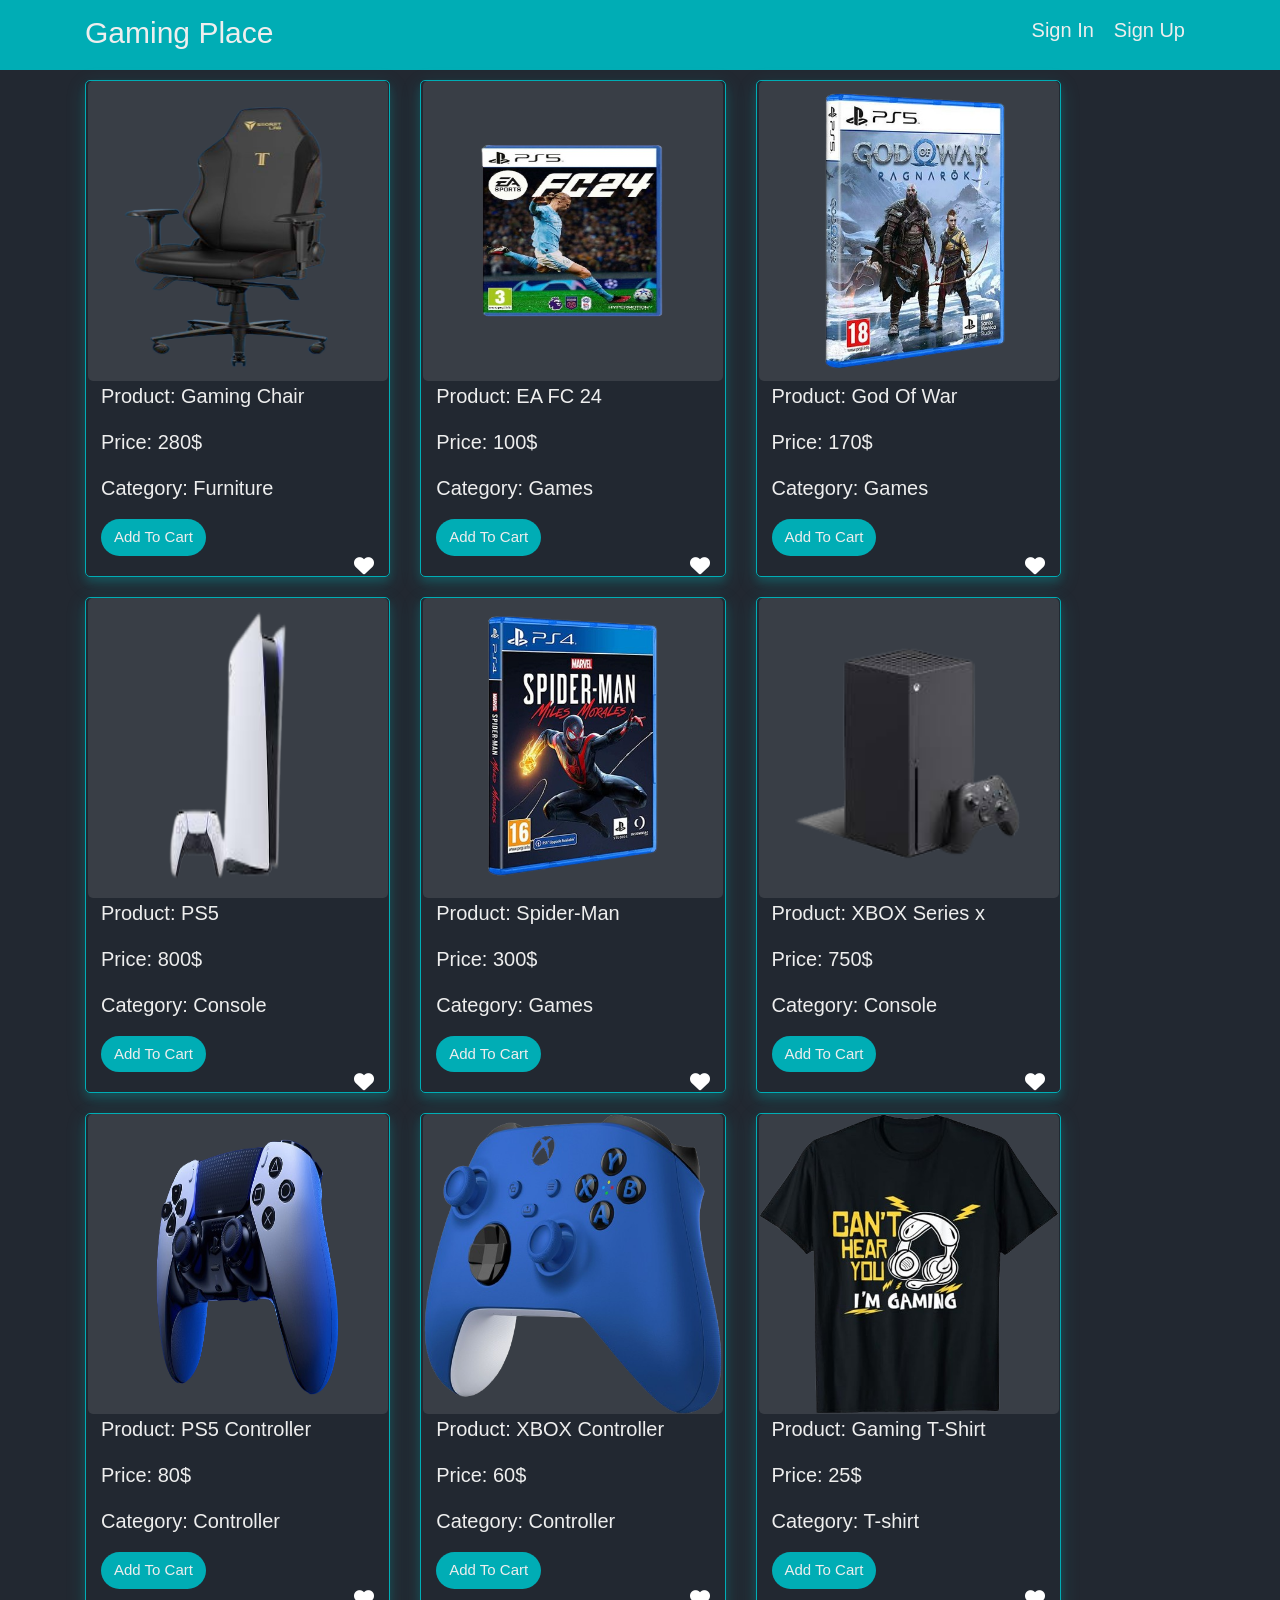
==== index.html @ 82668ee4 "first" ====
<html lang="en">
<head>
    <meta charset="UTF-8">
    <meta name="viewport" content="width=device-width, initial-scale=1.0">
    <link rel="stylesheet" href="css/all.css">
    <link rel="stylesheet" href="css/style.css">
    <link rel="stylesheet" href="https://cdn.jsdelivr.net/npm/bootstrap@4.6.2/dist/css/bootstrap.min.css">

    <title>Home</title>
</head>
<body class="bg_color">
    <header>
        <div class="container">
            <div class="header-content">
                <a href="index.html" class="homeIcon">Gaming Place</a>
                <nav>
                    <ul id="links">
                        <li><a href="signIn.html">Sign In</a></li>
                        <li><a href="signUp.html">Sign Up</a></li>
                    </ul>
                    <ul id="user-info">
                        <li><a href="#" id="user"></a></li>
                        <li class="shopping_cart">
                            <i class="fas fa-shopping-cart"></i>
                            <span class="badge"></span>
                            <div class="carts_products">
                                <div></div>
                                <a href="cartsproducts.html">View Products</a>
                            </div>
                        </li>
                        <li><a href="#" id="logout">Log Out</a></li>
                    </ul>
                </nav>
            </div>
        </div>
    </header>
    <!-- <div class="search">
        <div class="container">
            <div class="dropdown">
                <button class="btn dropdown-toggle" type="button" data-toggle="dropdown">Search By
                <span class="caret"></span></button>
                <ul class="dropdown-menu" id="search-method">
                  <li value="Category"><a href="#">By Category</a></li>
                  <li value="name"><a href="#">By Name</a></li>
                </ul>
              </div>
            </div>
            <input class="form-control" id="searchInput" type="text" placeholder="Search..">
            <button class="search-button btn">Search</button>

    </div> -->


    <section class="home">
        <div class="container">
            <div class="products row">
                <div class="product_item col-xl-3">
                    <img src="images/gamingChair.png" alt="gamingChair">
                    <div class="product_item_desc">
                    <p>Product: Gaming Chair </p>
                    <p price="280">Price: 280&dollar; </p>
                    <p>Category: Furniture </p>
                    </div>
                    <div class="product_item_action">
                        <button class="add_to_cart btn" style="display:block">Add To Cart</button>
                        <button class=" remove_from_car">Remove From Cart</button>
                    </div>              
                    <i class="fa-solid fa-heart fav" style="color: white;"></i> 
                </div>
            </div>
        </div>
    </section>    


    
    
    
    
    
    
    
<!-- /////////////////////////////////////////////////////////////////////////////////////////////////////////////////// -->    
    <script src="js/script.js"></script>

<!-- /////////////////////////////////////////////////////////////////////////////////////////////////////////////////// -->
    <!-- jQuery library -->
    <script src="https://cdn.jsdelivr.net/npm/jquery@3.7.1/dist/jquery.slim.min.js"></script>
    <!-- Popper JS -->
    <script src="https://cdn.jsdelivr.net/npm/popper.js@1.16.1/dist/umd/popper.min.js"></script>
    <!-- Latest compiled JavaScript -->
    <script src="https://cdn.jsdelivr.net/npm/bootstrap@4.6.2/dist/js/bootstrap.bundle.min.js"></script>
</body>
</html>
---- css/style.css ----
*
{
    padding: 0;
    margin: 0;
}
.bg_color{
    background-color: #222831;
}
header
{
    background-color: #00ADB5;
    height: 70px;
    padding: 10px 10px;
}
.header-content
{
    display: flex;
    justify-content:space-between;
}
.header-content .homeIcon
{
    text-decoration: none;
    font-size: 30px;
    color:#EEEEEE ;
}
nav ul
{
    display: flex;
    list-style: none;
    font-size: 20px;
}
nav li a{
    display: flex;
    color: #EEEEEE;
    min-width: 50px;
    padding: 5px;
    margin: 0px 5px;
}
/* **************************************************************************** */
.main-form
{
    position: absolute;
    top: 50%;
    left: 50%;
    transform: translate(-50%,-50%);
    width: 40%;
    text-align: center;
    background: linear-gradient(135deg, #393E46, #222831);
    padding: 20px;
}
.main-form h2
{
    font-size: 50px;
    color: #00ADB5;
}
.main-form form input
{
    display: block;
    width: 100%;
    margin: 5px 0px;
    height: 50px;
    border: 1px solid #00ADB5; 
    padding: 10px;
    
}
.main-form form p,a
{
    color: #00ADB5;
    text-decoration: none;
}
.main-form form input[type="submit"]:hover
{
    opacity: 0.5;
    color: #00ADB5;
    cursor: pointer;
}


/* *******************SEARCH********** */
.search
{
    width: 100%;
    background-color: #393E46;
    height: 60px;
    display: flex;
    flex-direction: row;
    padding: 5px;
}
.search input
{

    width:50%;
    float: left;
}
.btn
{
    color: #00ADB5;
}
.btn:hover
{
    color: #EEEEEE;

}
.dropdown button
{
    background-color: #222831;
    color: #00ADB5;
    box-shadow: #222831;
}
.dropdown button:hover
{
    color: #EEEEEE;
}

/* *******************HOME************ */
.home
{
    width: 100%;
}
.products
{
    width: 110%;  
}
.product_item
{
    width: 100%;
    color: #EEEEEE;
    font-size: 20px;
    border: 1px solid rgb(0, 173, 181); 
    margin: 10px 15px;
    border-radius: 5px;
    box-shadow: 0 5px 8px 0 rgba(0, 173, 181, 0.2), 0 6px 20px 0 rgba(0, 173, 181, 0.19);
}
.product_item:hover
{
    background-color: #00ADB5;
    color: #222831;
    transform: scale(1.2);
    transition: transform 0.5s ease-in-out;
    z-index: 1;
}
.product_item:hover button
{
    background-color: #222831;
    color: #EEEEEE;

}
.product_item img
{
    height: 300px;
    width: 300px;
    background-color: #393E46;
    display: block;
    border-radius: 5px;
    margin-left: -13px;
}
.product_item_action .add_to_cart
{
    background-color: #00ADB5;
    color: #EEEEEE;
    font-size: 15px;
    border-radius: 25px;
    cursor: pointer;
}
.product_item_action .remove_from_cart
{
    color: #EEEEEE;
    background-color: #EF5A6F;
    font-size: 15px;
    border-radius: 45px;
    height: 50px;
    width: 200px;
    border: none;
    display: none;
}
.remove_from_cart
{
    color: #EEEEEE;
    background-color: #EF5A6F;
    font-size: 15px;
    border-radius: 45px;
    height: 25px;
    width: 150px;
    border: none;
}
.fav
{
    cursor: pointer;
    display: block;
    width: 20px;
    margin-left: auto;
}
/* //////////////////////////CART///////////// */
/* nav ul#user-info
{
    display: none;
    font-size: 20px;
    display: flex;
    flex-direction: row;
    justify-content: space-between;
    width: 130%;
} */
nav ul#user-info li i
{
    color: #fff;
    font-size: 25px;
    cursor: pointer;
}
nav ul#user-info li
{
    margin: 0px 10px ;
    position: relative;
}
nav ul#user-info li .badge
{
    position: absolute;
    width: 20px;
    height: 20px;
    background-color: red;
    color: #fff;
    text-align: center;
    display: block;
    border-radius: 50%;
    top: -10px;
    right:-10px;
    font-size: 10px;
    display: none;
}

.carts_products
{
    position: absolute;
    width: 100%;
    transform: translate(-40%,0);
    background-color: #222831;
    top: 60px;
    padding: 10px;
    border: 1px solid #00ADB5 ;
    display: none;
    border-radius: 10px;
}
.carts_products a {
    display: block;
    color: #EEEEEE;
    margin: 4px 0;
    padding: 0;
    background-color: #222831;
    text-align: center;
    text-decoration: none;
 }
/* //////////////////////////CART ITEM///////////// */

.cartProducts
{
    margin: auto;
    width: 70%; 
    height: 50vh;
}
.cart_item
{
    height: 90px;
    width: 50%;
    background-color: #393E46;
    color: #EEEEEE;
    display: flex;
    justify-content: space-between;
    margin: auto;
    transform: scale(1.4);
    border: 1px solid #00ADB5; 
    
}
.cart_item_img
{ 
    height: 80px;
    width: 80px;
}
.addOrRemove i
{
    cursor: pointer;
}

/* --------- added items design -----------*/
.itemCounter
{
    color: #EEEEEE;   
}
.carts_products
{
    position: relative;
    position: fixed;
    z-index: 1; 
    width: 40%;
    height: 30%;
}
.added_item
{
    height: 80px;
    width: 100%;
    background-color: #393E46;
    color: #EEEEEE;
    display: flex;
    justify-content: space-between;
    margin: auto;
    border: 1px solid #00ADB5; 
    /* transform: scale(0.4); */
}
.added_item_img
{
    transform: scale(1);
    
}
.added_item_action
{
    color: #EEEEEE;
    background-color: #EF5A6F;
    height: 40px;
    border-radius: 45px;
}
/* Fav Section */
/* .favTitle
{
    font-size: 35px;
    color: #EEEEEE;
    text-align: center;
}
.favLine
{
    height: 3px;
    width: 60px;
    background-color: #00ADB5;
    margin: auto;
}
.favLine:hover
{
    height: 5px;
    width: 150px;
}
.carousel-inner {
    width: 100%;
    margin: auto;
    display: flex;
    justify-content: center;
    overflow: hidden;
    position: relative;
}

.carousel-item {
    display: flex;
    flex-direction: column;
    border: 1px solid #222831;
    border-radius: 10px; 
    margin: 0 10px; 
    transition: transform 0.3s ease-in-out; 
    overflow: hidden;
    background: #00ADB5; 
    width: 200px;
}

.carousel-item:hover {
    transform: scale(1.05);
}

.carousel-item img {
    width: 100%;
    height: auto;
    transition: transform 0.3s ease-in-out; 
}

.carousel-item:hover img {
    transform: scale(1.1); /* Slightly enlarge image on hover */


/* .product_item_desc {
    padding: 10px;
    text-align: center;
}

.product_item_desc p {
    margin: 5px 0; 
    color: #eee; 
}

.product_item_desc i {
    font-size: 1.2em; /* Slightly larger icon */
.checkTotal
{
    background-color: #00ADB5;
    color: #222831;
    height: 60px;
    width: 150px;
    border-radius: 25px;
    font-size: 15px;
    margin: auto;
    display: block;
    border: none;
    box-shadow: 0 5px 8px 0 rgba(0, 173, 181, 0.2), 0 6px 20px 0 rgba(0, 173, 181, 0.19);
    cursor: pointer;
}
.totalprice ,.price
{
    margin: 10px 5px;
    text-align: center;
    color: #EEEEEE;
    font-size: 40px;
}
.pricediv
{
    height: 160px;
    width: 270px;
    border: 1px solid #00ADB5;
    border-radius: 25px;
    margin: auto;
}
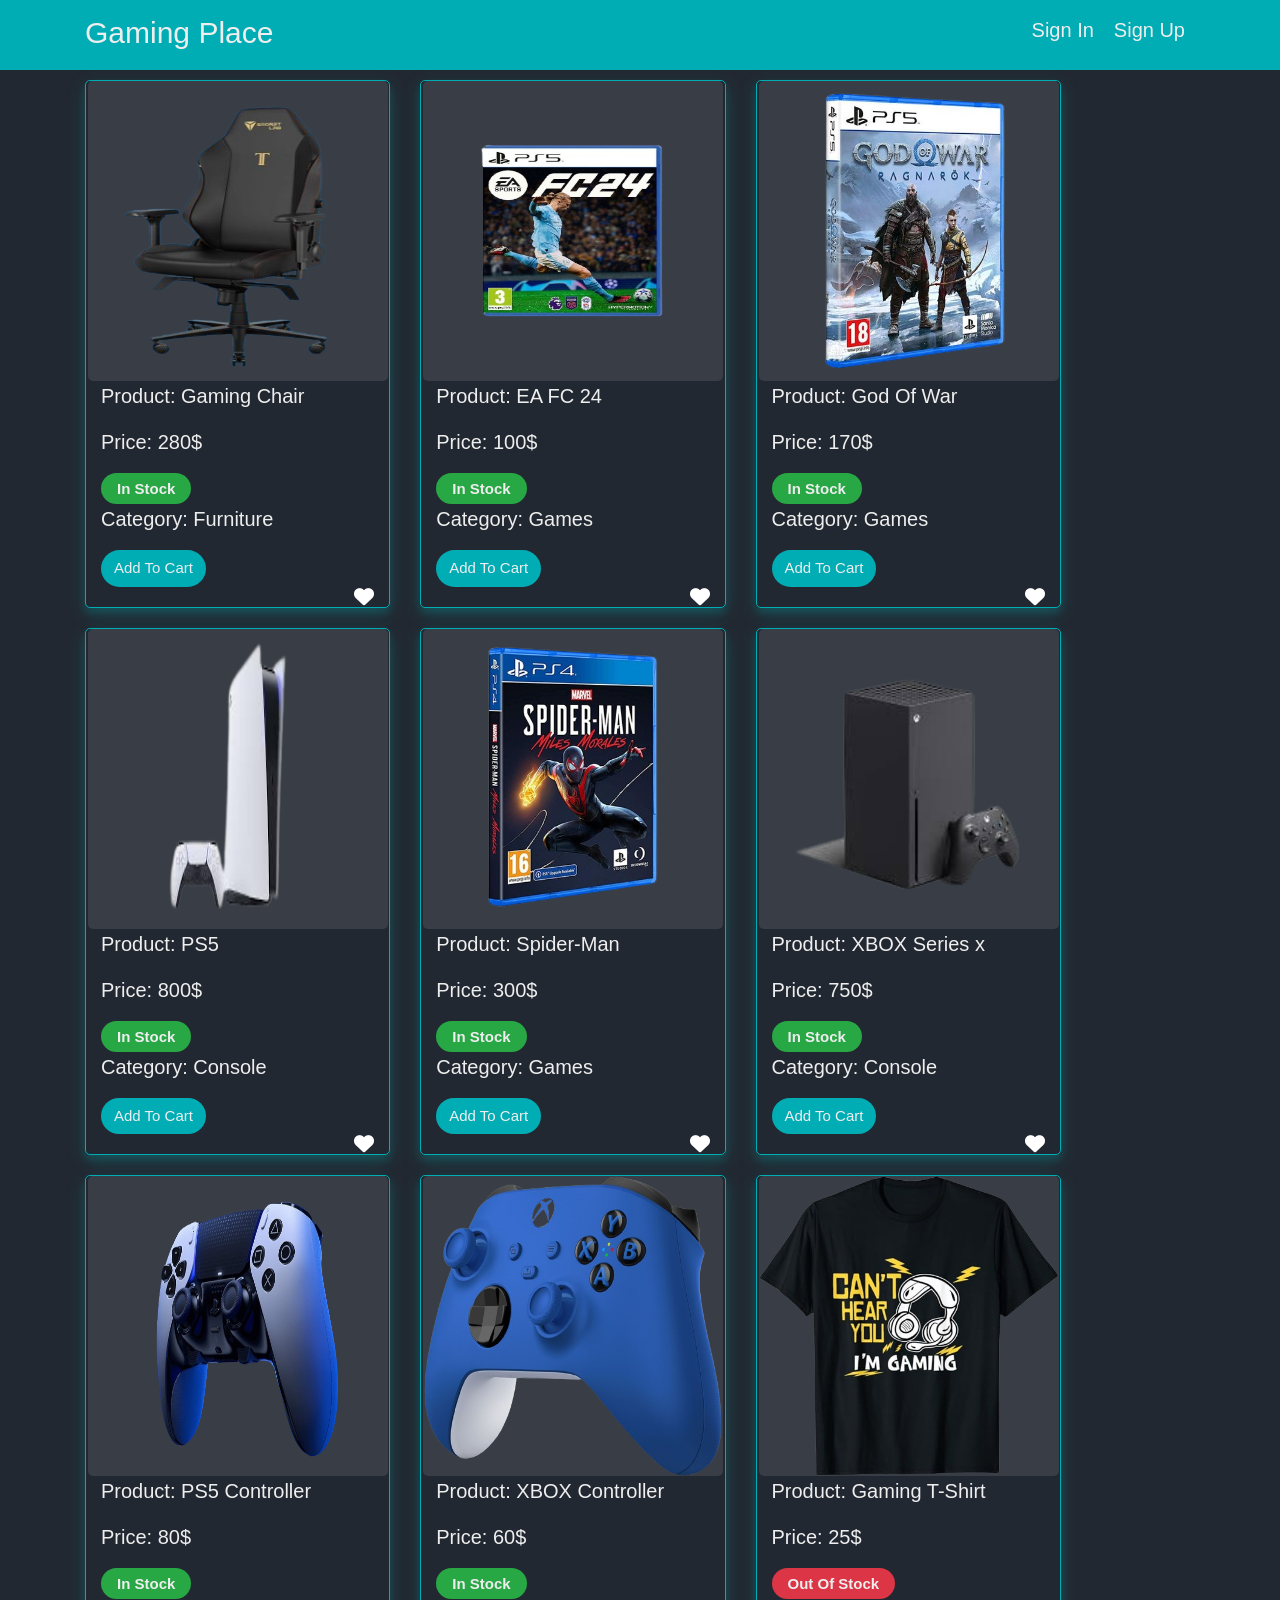
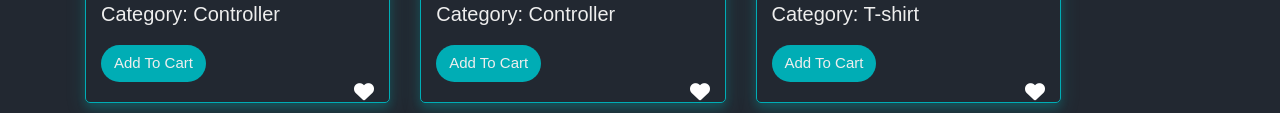
==== commit a06c53dd: "?" ====
--- a/index.html
+++ b/index.html
@@ -34,21 +34,6 @@
             </div>
         </div>
     </header>
-    <!-- <div class="search">
-        <div class="container">
-            <div class="dropdown">
-                <button class="btn dropdown-toggle" type="button" data-toggle="dropdown">Search By
-                <span class="caret"></span></button>
-                <ul class="dropdown-menu" id="search-method">
-                  <li value="Category"><a href="#">By Category</a></li>
-                  <li value="name"><a href="#">By Name</a></li>
-                </ul>
-              </div>
-            </div>
-            <input class="form-control" id="searchInput" type="text" placeholder="Search..">
-            <button class="search-button btn">Search</button>
-
-    </div> -->
 
 
     <section class="home">
--- a/css/style.css
+++ b/css/style.css
@@ -135,8 +135,8 @@
 {
     background-color: #00ADB5;
     color: #222831;
-    transform: scale(1.2);
-    transition: transform 0.5s ease-in-out;
+    transform: scale(1.1);
+    transition: transform 0.8s ease-in-out;
     z-index: 1;
 }
 .product_item:hover button
@@ -316,72 +316,7 @@
     height: 40px;
     border-radius: 45px;
 }
-/* Fav Section */
-/* .favTitle
-{
-    font-size: 35px;
-    color: #EEEEEE;
-    text-align: center;
-}
-.favLine
-{
-    height: 3px;
-    width: 60px;
-    background-color: #00ADB5;
-    margin: auto;
-}
-.favLine:hover
-{
-    height: 5px;
-    width: 150px;
-}
-.carousel-inner {
-    width: 100%;
-    margin: auto;
-    display: flex;
-    justify-content: center;
-    overflow: hidden;
-    position: relative;
-}
-
-.carousel-item {
-    display: flex;
-    flex-direction: column;
-    border: 1px solid #222831;
-    border-radius: 10px; 
-    margin: 0 10px; 
-    transition: transform 0.3s ease-in-out; 
-    overflow: hidden;
-    background: #00ADB5; 
-    width: 200px;
-}
-
-.carousel-item:hover {
-    transform: scale(1.05);
-}
-
-.carousel-item img {
-    width: 100%;
-    height: auto;
-    transition: transform 0.3s ease-in-out; 
-}
-
-.carousel-item:hover img {
-    transform: scale(1.1); /* Slightly enlarge image on hover */
-
-
-/* .product_item_desc {
-    padding: 10px;
-    text-align: center;
-}
-
-.product_item_desc p {
-    margin: 5px 0; 
-    color: #eee; 
-}
-
-.product_item_desc i {
-    font-size: 1.2em; /* Slightly larger icon */
+
 .checkTotal
 {
     background-color: #00ADB5;
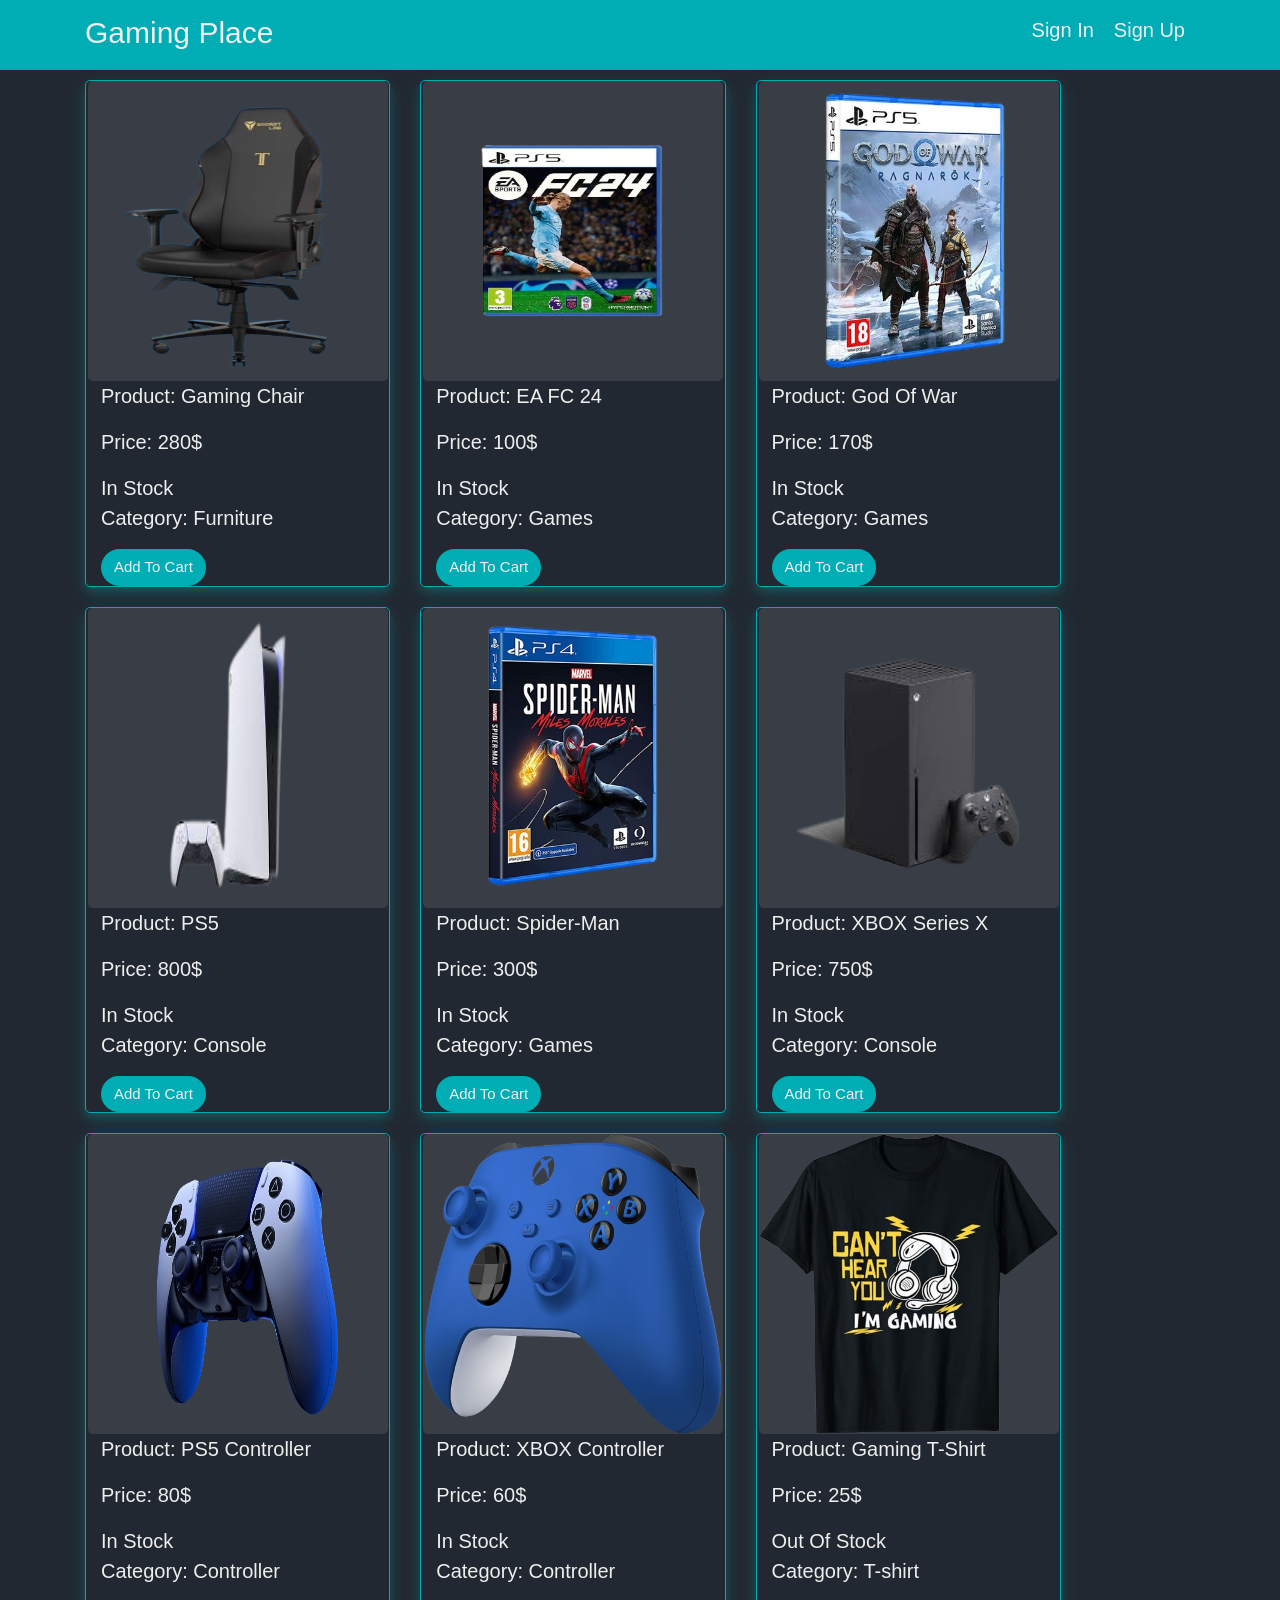
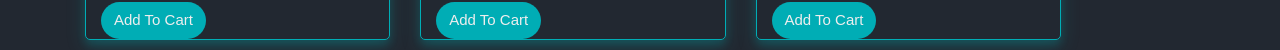
==== commit 85b3c974: "Refactor product item structure in index.html" ====
--- a/index.html
+++ b/index.html
@@ -36,25 +36,50 @@
     </header>
 
 
-    <section class="home">
-        <div class="container">
-            <div class="products row">
-                <div class="product_item col-xl-3">
-                    <img src="images/gamingChair.png" alt="gamingChair">
-                    <div class="product_item_desc">
-                    <p>Product: Gaming Chair </p>
-                    <p price="280">Price: 280&dollar; </p>
-                    <p>Category: Furniture </p>
-                    </div>
-                    <div class="product_item_action">
-                        <button class="add_to_cart btn" style="display:block">Add To Cart</button>
-                        <button class=" remove_from_car">Remove From Cart</button>
-                    </div>              
-                    <i class="fa-solid fa-heart fav" style="color: white;"></i> 
+<section class="home">
+    <div class="container">
+        <div class="products row">
+
+            <div class="product_item col-xl-3" data-id="1">
+
+                <img src="images/gamingChair.png" alt="gamingChair">
+
+                <div class="product_item_desc">
+
+                    <!-- PRODUCT NAME -->
+                    <p class="product_name" data-name="Gaming Chair">
+                        Product: Gaming Chair
+                    </p>
+
+                    <!-- PRICE -->
+                    <p class="product_price" data-price="280">
+                        Price: 280$
+                    </p>
+
+                    <!-- AVAILABILITY -->
+                    <p class="product_status in-stock" data-status="In Stock">
+                        In Stock
+                    </p>
+
+                    <!-- CATEGORY -->
+                    <p class="product_category">
+                        Category: Furniture
+                    </p>
+
                 </div>
+
+                <div class="product_item_action">
+                    <button class="add_to_cart btn">Add To Cart</button>
+                    <button class="remove_from_cart">Remove From Cart</button>
+                </div>
+
+                <i class="fa-solid fa-heart fav" style="color: white;"></i>
+
             </div>
+
         </div>
-    </section>    
+    </div>
+</section> 
 
 
     
@@ -75,4 +100,4 @@
     <!-- Latest compiled JavaScript -->
     <script src="https://cdn.jsdelivr.net/npm/bootstrap@4.6.2/dist/js/bootstrap.bundle.min.js"></script>
 </body>
-</html>+</html>
